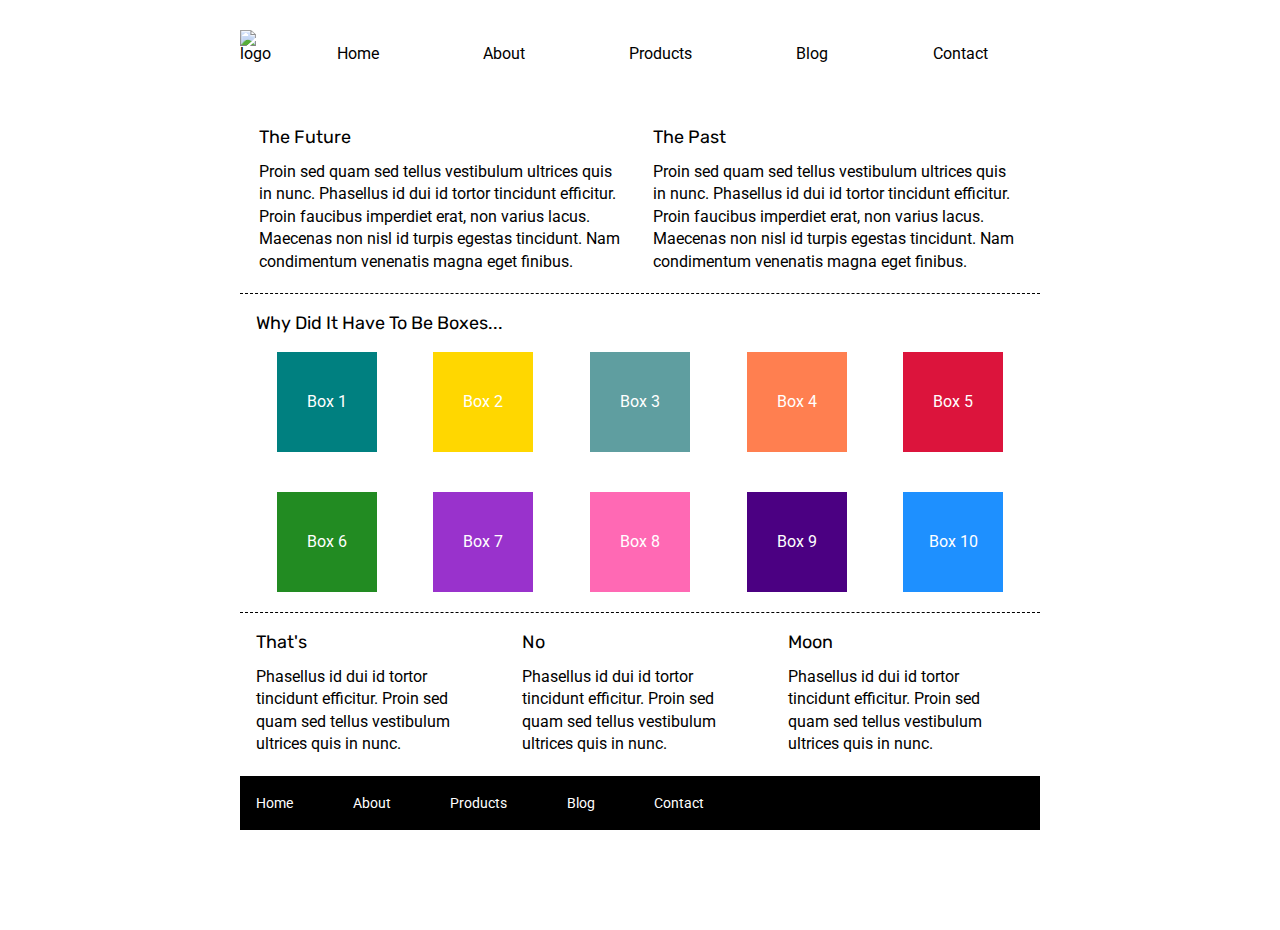
==== index.html @ fc141ea0 "finishing index.html" ====
<!doctype html>

<html lang="en">
<head>
  <meta charset="utf-8">

  <title>Sprint Challenge - Home</title>

  <link href="https://fonts.googleapis.com/css?family=Roboto|Rubik" rel="stylesheet">
  <link rel="stylesheet" href="./css/index.css">

</head>

<body>
    <div class="container">
        <header class="header-container">   
            <nav class="nav-container">
                <img src="./assets/lambda-black.png" alt="logo" class="header-logo">
                <div class="nav-bar">
                    <a href="index.html" class="nav-link">Home</a>
                    <a href="about.html" class="nav-link">About</a>
                    <a href="#" class="nav-link">Products</a>
                    <a href="#" class="nav-link">Blog</a>
                    <a href="#" class="nav-link">Contact</a>
                </div>
            </nav>
            <img src="./assets/jumbo.jpg" alt="" class="header-big">
        </header>
        <section class="top-content">
            <div class="text-container">
                <h2>The Future</h2>
                <p>Proin sed quam sed tellus vestibulum ultrices quis in nunc. Phasellus id dui id tortor tincidunt efficitur. Proin faucibus imperdiet erat, non varius lacus. Maecenas non nisl id turpis egestas tincidunt. Nam condimentum venenatis magna eget finibus.</p>
            </div>
            <div class="text-container">
                <h2>The Past</h2>
                <p>Proin sed quam sed tellus vestibulum ultrices quis in nunc. Phasellus id dui id tortor tincidunt efficitur. Proin faucibus imperdiet erat, non varius lacus. Maecenas non nisl id turpis egestas tincidunt. Nam condimentum venenatis magna eget finibus.</p>
            </div>
        </section>
        
        <section class="middle-content">
        
            <h2>Why Did It Have To Be Boxes...</h2>
            
            <div class="boxes">
                <div class="box box1">Box 1</div>
                <div class="box box2">Box 2</div>
                <div class="box box3">Box 3</div>
                <div class="box box4">Box 4</div>
                <div class="box box5">Box 5</div>
                <div class="box box6">Box 6</div>
                <div class="box box7">Box 7</div>
                <div class="box box8">Box 8</div>
                <div class="box box9">Box 9</div>
                <div class="box box10">Box 10</div>
            </div>
        
        </section>

        <section class="bottom-content">

            <div class="text-container">
                <h2>That's</h2>
                <p>Phasellus id dui id tortor tincidunt efficitur. Proin sed quam sed tellus vestibulum ultrices quis in nunc.</p>
            </div>
            <div class="text-container">
                <h2>No</h2>
                <p>Phasellus id dui id tortor tincidunt efficitur. Proin sed quam sed tellus vestibulum ultrices quis in nunc.</p>
            </div>
            <div class="text-container">
                <h2>Moon</h2>
                <p>Phasellus id dui id tortor tincidunt efficitur. Proin sed quam sed tellus vestibulum ultrices quis in nunc.</p>
            </div>

        </section>
        
        <footer>
            <nav>
                <a href="#">Home</a>
                <a href="#">About</a>
                <a href="#">Products</a>
                <a href="#">Blog</a>
                <a href="#">Contact</a>
            </nav>
        </footer>
    </div><!-- container -->        
</body>
</html>
---- css/index.css ----
/* http://meyerweb.com/eric/tools/css/reset/ 
   v2.0 | 20110126
   License: none (public domain)
*/

html, body, div, span, applet, object, iframe,
h1, h2, h3, h4, h5, h6, p, blockquote, pre,
a, abbr, acronym, address, big, cite, code,
del, dfn, em, img, ins, kbd, q, s, samp,
small, strike, strong, sub, sup, tt, var,
b, u, i, center,
dl, dt, dd, ol, ul, li,
fieldset, form, label, legend,
table, caption, tbody, tfoot, thead, tr, th, td,
article, aside, canvas, details, embed, 
figure, figcaption, footer, header, hgroup, 
menu, nav, output, ruby, section, summary,
time, mark, audio, video {
	margin: 0;
	padding: 0;
	border: 0;
	font-size: 100%;
	font: inherit;
	vertical-align: baseline;
}
/* HTML5 display-role reset for older browsers */
article, aside, details, figcaption, figure, 
footer, header, hgroup, menu, nav, section {
	display: block;
}
body {
	line-height: 1;
}
ol, ul {
	list-style: none;
}
blockquote, q {
	quotes: none;
}
blockquote:before, blockquote:after,
q:before, q:after {
	content: '';
	content: none;
}
table {
	border-collapse: collapse;
	border-spacing: 0;
}

* {
    box-sizing: border-box;
    
}

html, body {
    height: 100%;
    font-family: 'Roboto', sans-serif;
}

h1, h2, h3, h4, h5 {
    font-size: 18px;
    margin-bottom: 15px;
    font-family: 'Rubik', sans-serif;
}

p {
    line-height: 1.4;
}

.container {
    width: 800px;
    margin: 0 auto;
}

/* header */

.header-container {
    margin-bottom: 20px;
}

.nav-container {
    display: flex;
    justify-content: space-between;
    margin: 30px 0;
}

.nav-bar {
    width: 100%;
    display: flex;
    justify-content: space-around;
    align-items: flex-end;
    
}

.nav-link {
    text-decoration: none;
    color:black;
}

.top-content {
    display: flex;
    flex-wrap: wrap;
    justify-content: space-evenly;
    margin-bottom: 20px;
    border-bottom: 1px dashed black;
}

.top-content .text-container {
    width: 48%;
    padding: 0 1%;
    padding-bottom: 20px;  
}

.middle-content {
    margin-bottom: 20px;
    border-bottom: 1px dashed black;
}

.middle-content h2 {
    padding: 0 2%;
    margin-bottom: 0;
}

.middle-content .boxes {
    display: flex;
    flex-wrap: wrap;
    justify-content: space-evenly;
}

.middle-content .boxes .box {
    width: 12.5%;
    height: 100px;
    margin: 20px 2.5%;
    color: white;
    display: flex;
    align-items: center;
    justify-content: center;
}

.box1 {background-color: teal;}
.box2 {background-color: gold;}
.box3 {background-color: cadetblue;}
.box4 {background-color: coral;}
.box5 {background-color: crimson;}
.box6 {background-color: forestgreen;}
.box7 {background-color: darkorchid;}
.box8 {background-color: hotpink;}
.box9 {background-color: indigo;}
.box10 {background-color: dodgerblue;}

.bottom-content {
    display: flex;
    margin: 0 2% 20px;
    justify-content: space-around;
}

.bottom-content .text-container {
    padding-right: 4%;
}

.bottom-content .text-container:last-child {
    padding-right: 0;
}

footer {
    width: 100%;
    background: black;
}

footer nav {
    width: 60%;
    display: flex;
    justify-content: space-between;
    align-items: center;
    padding: 20px 2%;
    font-size: 14px;
}

footer nav a {
    color: white;
    text-decoration: none;
}
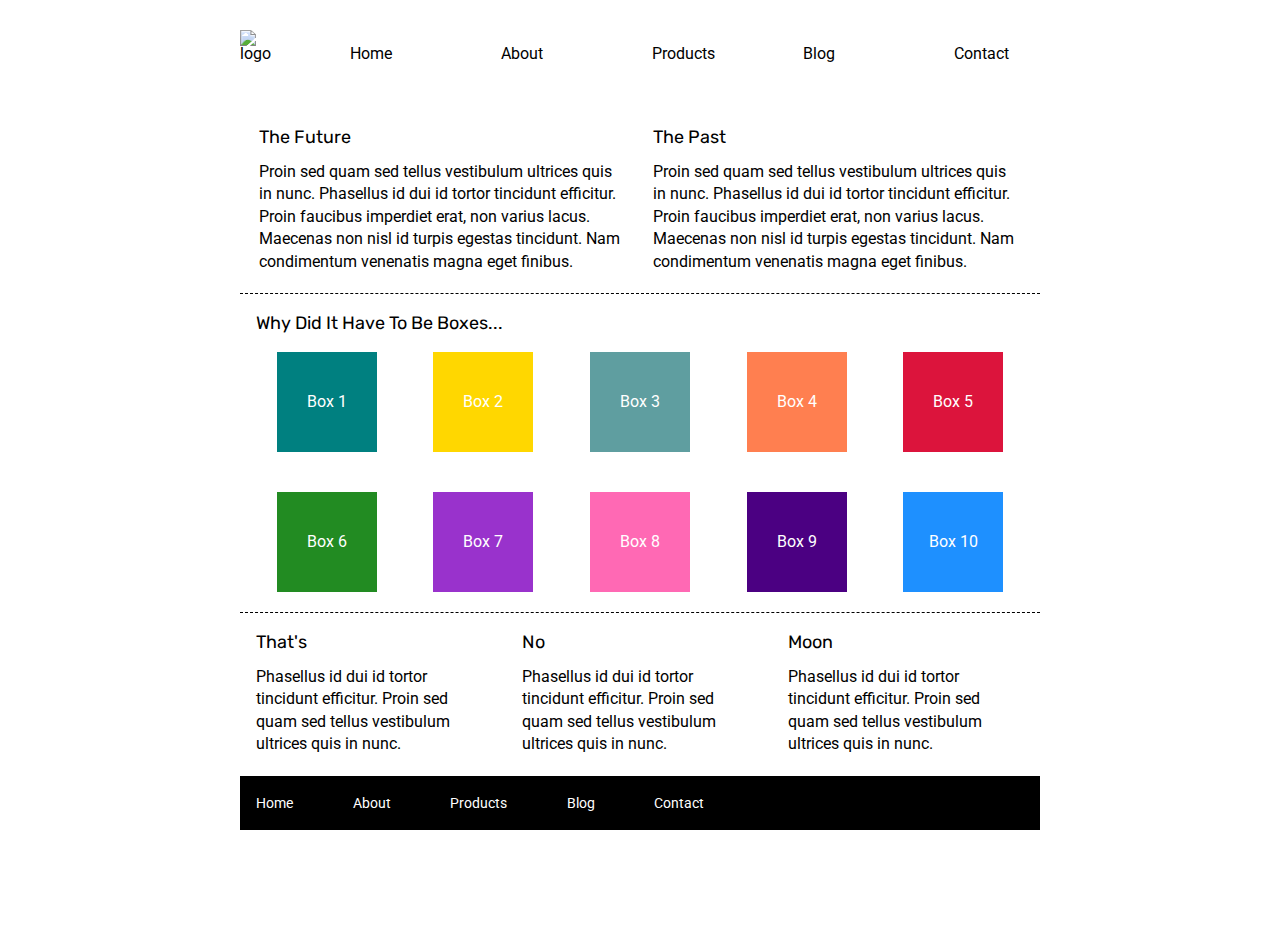
==== commit 05bf420e: "adding animation" ====
--- a/index.html
+++ b/index.html
@@ -75,8 +75,8 @@
         
         <footer>
             <nav>
-                <a href="#">Home</a>
-                <a href="#">About</a>
+                <a href="index.html">Home</a>
+                <a href="about.html">About</a>
                 <a href="#">Products</a>
                 <a href="#">Blog</a>
                 <a href="#">Contact</a>
--- a/css/index.css
+++ b/css/index.css
@@ -95,6 +95,13 @@
 .nav-link {
     text-decoration: none;
     color:black;
+    width: 20px;
+}
+
+.nav-link:hover {
+    font-size: 120%;
+    transition-duration: 300ms;
+
 }
 
 .top-content {
@@ -148,6 +155,14 @@
 .box9 {background-color: indigo;}
 .box10 {background-color: dodgerblue;}
 
+.box:hover {
+    transform: translate(-5px, -10px);
+    box-shadow: 3px 3px rgb(230, 230, 230);
+    transition-duration: 500ms;
+    filter: grayscale(60%)
+}
+    
+
 .bottom-content {
     display: flex;
     margin: 0 2% 20px;
@@ -179,4 +194,59 @@
 footer nav a {
     color: white;
     text-decoration: none;
-}+}
+
+/* About page */
+
+.about-page-one {
+    border-bottom: 1px dotted black;
+    padding: 15px 30px;
+    
+}
+
+.about-page-two {
+    display:flex;
+    flex-wrap: wrap;
+    justify-content: space-between;
+    padding:20px;
+}
+
+.card {
+    border-bottom: 1px dotted black;
+    width: 360px;
+    margin: 10px;
+    padding-bottom: 10px;
+}
+
+.card h2{
+    padding-top: 5px;
+}
+
+.card p {
+    margin-bottom: 5px;
+}
+
+.btn {
+    display: inline-block;
+    text-decoration: none;
+    color: black;
+    border: 1px solid black;
+    border-radius: 5px;
+    padding: 10px 20px;
+    margin: 5px 0;
+    text-align: center;
+}
+
+.btn:hover {
+    transform: translate(0, -5px);
+    box-shadow: 3px 3px lightgray;
+    transition-duration: 500ms;
+}
+
+.card img:hover {
+    filter: opacity(80%);
+}
+
+.about-page-three {
+    padding: 30px;
+}
